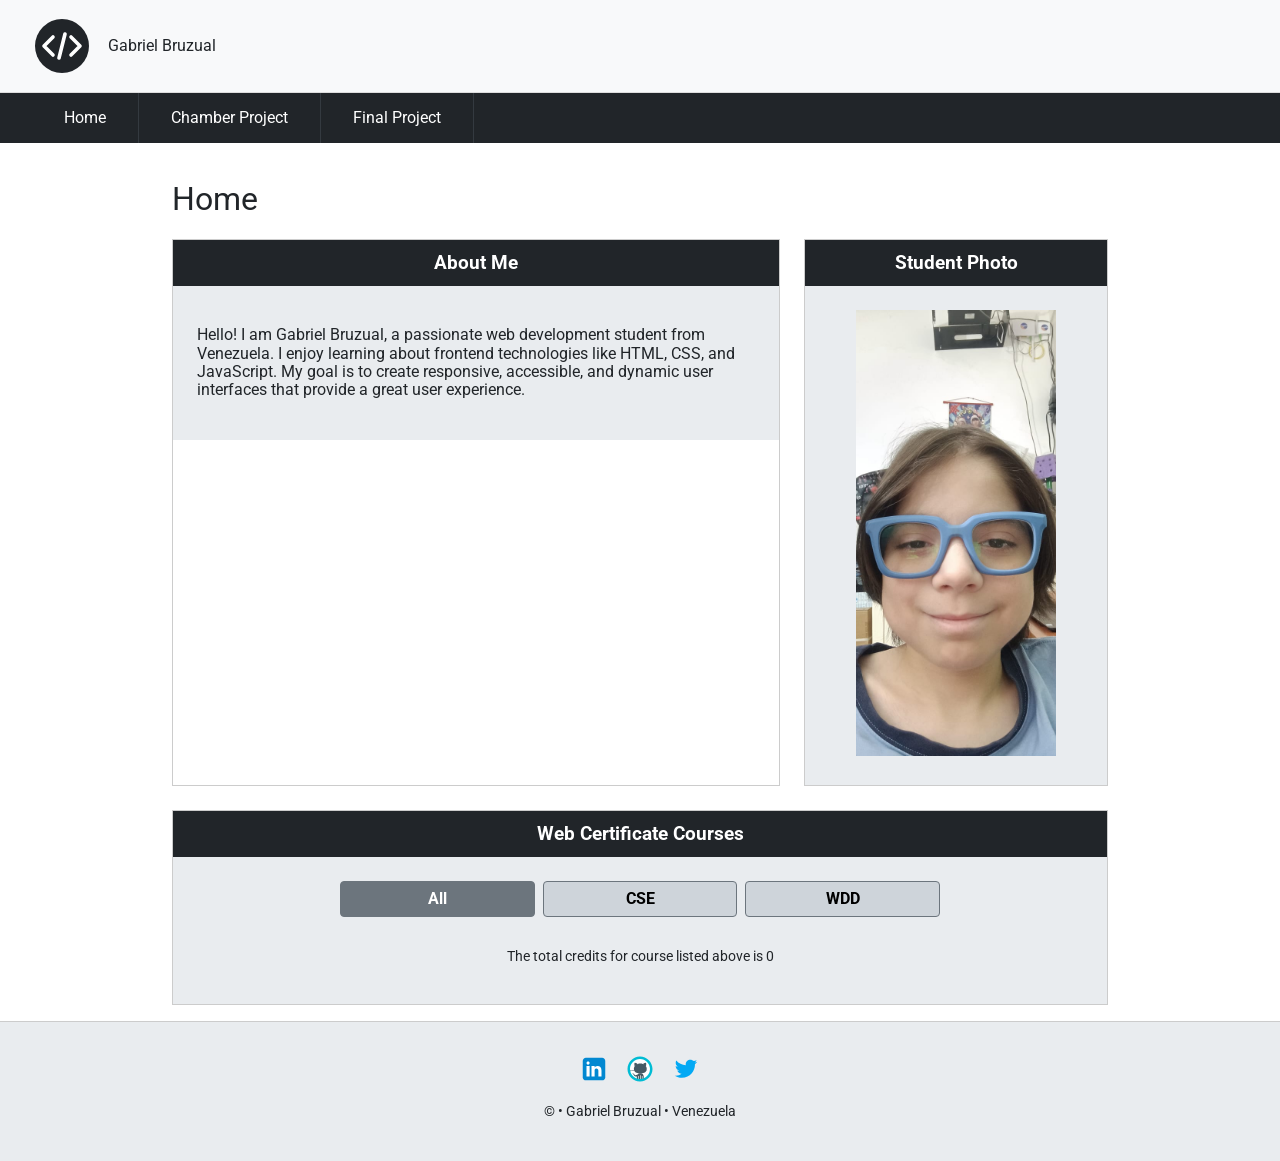
==== index.html @ d6464124 "first activity done v1" ====
<!DOCTYPE html>
<html lang="en">
<head>
    <meta charset="UTF-8">
    <meta name="viewport" content="width=device-width, initial-scale=1.0">
    <title>WDD 231 - Course Home Page</title>
    <meta name="description" content="Course home page for Gabriel Bruzual in WDD 231: Web Frontend Development I.">
    <meta name="author" content="Gabriel Bruzual">

    <link rel="preconnect" href="https://fonts.googleapis.com">
    <link rel="preconnect" href="https://fonts.gstatic.com" crossorigin>
    <link href="https://fonts.googleapis.com/css2?family=Montserrat:ital,wght@0,100..900;1,100..900&family=Roboto:ital,wght@0,100..900;1,100..900&display=swap" rel="stylesheet">

    <link rel="stylesheet" href="styles/normalize.css">
    <link rel="stylesheet" href="styles/small.css">
    <link rel="stylesheet" href="styles/larger.css">

    <script src="scripts/navigation.js" defer></script>
    <script src="scripts/date.js" defer></script>
    <script src="scripts/course.js" defer></script>
</head>
<body>
    <header>
      <div class="logo-area">
        <img src="images/logo.svg" alt="Site Logo" width="60" height="60">
        <span>Gabriel Bruzual</span>
      </div>
      <button id="menu-button" aria-label="Toggle menu">☰</button>
    </header>

    <nav>
        <ul id="nav-menu">
            <li><a href="#" class="active">Home</a></li>
            <li><a href="chamber/index.html">Chamber Project</a></li>
            <li><a href="final/index.html">Final Project</a></li>
        </ul>
    </nav>

    <main>
        <h1>Home</h1>
        <div class="grid-container">
            <section class="card" id="about">
                <h2>About Me</h2>
                <div class="card-content">
                    <p>Hello! I am Gabriel Bruzual, a passionate web development student from Venezuela. I enjoy learning about frontend technologies like HTML, CSS, and JavaScript. My goal is to create responsive, accessible, and dynamic user interfaces that provide a great user experience.</p>
                </div>
            </section>

            <section class="card" id="photo">
                <h2>Student Photo</h2>
                <div class="card-content photo-container">
                    <img src="images/profile.jpeg" alt="Gabriel Bruzual Profile Picture" width="200" height="250">
                </div>
            </section>

            <section class="card" id="courses-section">
                <h2>Web Certificate Courses</h2>
                <div class="card-content">
                    <div class="filter-buttons">
                        <button id="filter-all" class="btn active">All</button>
                        <button id="filter-cse" class="btn">CSE</button>
                        <button id="filter-wdd" class="btn">WDD</button>
                    </div>
                    <div id="course-container">
                    </div>
                    <p class="credits-display">The total credits for course listed above is <span id="total-credits">0</span></p>
                </div>
            </section>
        </div>
    </main>

    <footer>
        <div class="social-links">
            <a href="https://linkedin.com" target="_blank" aria-label="LinkedIn Profile">
                <img src="images/linkedin.svg" alt="LinkedIn Logo" width="30" height="30"></a>
            </a>
            <a href="https://github.com/GabrielPrograman" target="_blank" aria-label="GitHub Repository">
                <img src="images/github.svg" alt="GitHub Logo" width="30" height="30"></a>
            </a>
            <a href="https://twitter.com" target="_blank" aria-label="Twitter Profile">
                <img src="images/twitter.svg" alt="Twitter Logo" width="30" height="30"></a>
            </a>
        </div>
        <p>&copy; <span id="current-year"></span> &bull; Gabriel Bruzual &bull; Venezuela </p>
        <p id="lastModified"></p>
    </footer>
</body>
</html>
---- styles/small.css ----
:root {
    --header-bg: #f8f9fa;
    --nav-bg: #212529;
    --card-header-bg: #212529;
    --card-body-bg: #e9ecef;
    --text-dark: #212529;
    --text-light: #ffffff;
    --completed-bg: #adb5bd;
    --uncompleted-bg: #f8f9fa;
}

body {
    font-family: 'Roboto', sans-serif;
    color: var(--text-dark);
    margin: 0;
    padding: 0;
}

header {
    background-color: var(--header-bg);
    display: flex;
    justify-content: space-between;
    align-items: center;
    padding: 1rem 2rem;
    border-bottom: 1px solid #ddd;
}

.logo-area {
    display: flex;
    align-items: center;
    gap: 1rem;
}

#menu-button {
    background: #e9ecef;
    border: 1px solid #ccc;
    font-size: 1.5rem;
    padding: 0.2rem 0.6rem;
    cursor: pointer;
}

nav {
    background-color: var(--nav-bg);
}

nav ul {
    list-style: none;
    margin: 0;
    padding: 0;
    display: none;
    flex-direction: column;
}

nav ul.show {
    display: flex;
}

nav a {
    display: block;
    color: var(--text-light);
    text-decoration: none;
    padding: 1rem 2rem;
    border-bottom: 1px solid #343a40;
}

nav a:hover, nav a:active {
    background-color: #495057;
}

main {
    padding: 1rem 2rem;
    max-width: 1000px;
    margin: 0 auto;
}

h1 {
    font-weight: 400;
}

.grid-container {
    display: flex;
    flex-direction: column;
    gap: 1.5rem;
}

.card {
    border: 1px solid #ccc;
}

.card h2 {
    background-color: var(--card-header-bg);
    color: var(--text-light);
    margin: 0;
    padding: 0.75rem;
    text-align: center;
    font-size: 1.2rem;
}

.card-content {
    background-color: var(--card-body-bg);
    padding: 1.5rem;
}

.photo-container {
    text-align: center;
}

.photo-container img {
    max-width: 100%;
    height: auto;
    background-color: #adb5bd;
}

.filter-buttons {
    display: flex;
    justify-content: space-between;
    gap: 0.5rem;
    margin-bottom: 1rem;
}

.btn {
    flex: 1;
    padding: 0.5rem;
    background-color: #ced4da;
    border: 1px solid #6c757d;
    cursor: pointer;
    font-weight: bold;
    border-radius: 4px;
}

.btn:hover, .btn.active {
    background-color: #6c757d;
    color: #ffffff;
}

#course-container {
    display: flex;
    flex-direction: column;
    gap: 0.5rem;
}

.course-card {
    padding: 0.75rem;
    border: 1px solid #6c757d;
    text-align: center;
    font-weight: bold;
}

.course-card.completed {
    background-color: var(--completed-bg);
    color: #000;
}

.course-card.uncompleted {
    background-color: var(--uncompleted-bg);
    color: #000;
}

.credits-display {
    text-align: center;
    margin-top: 1rem;
    font-size: 0.9rem;
}

footer {
    background-color: var(--card-body-bg);
    text-align: center;
    padding: 2rem 1rem;
    border-top: 1px solid #ccc;
}

.social-links {
    display: flex;
    justify-content: center;
    gap: 1rem;
    margin-bottom: 1rem;
}

footer p {
    margin: 0.5rem 0;
    font-size: 0.9rem;
}
---- styles/larger.css ----
@media screen and (min-width: 768px) {
    #menu-button {
        display: none;
    }

    nav ul {
        display: flex;
        flex-direction: row;
        justify-content: flex-start;
        padding: 0 2rem;
    }

    nav a {
        border-bottom: none;
        border-right: 1px solid #343a40;
    }

    .grid-container {
        display: grid;
        grid-template-columns: 2fr 1fr;
        gap: 1.5rem;
    }

    #about {
        grid-column: 1 / 2;
    }

    #photo {
        grid-column: 2 / 3;
    }

    #courses-section {
        grid-column: 1 / 3;
    }

    .filter-buttons {
        max-width: 600px;
        margin: 0 auto 1rem auto;
    }

    #course-container {
        flex-direction: row;
        flex-wrap: wrap;
        justify-content: center;
    }

    .course-card {
        flex: 1 1 30%;
        max-width: 300px;
    }
}
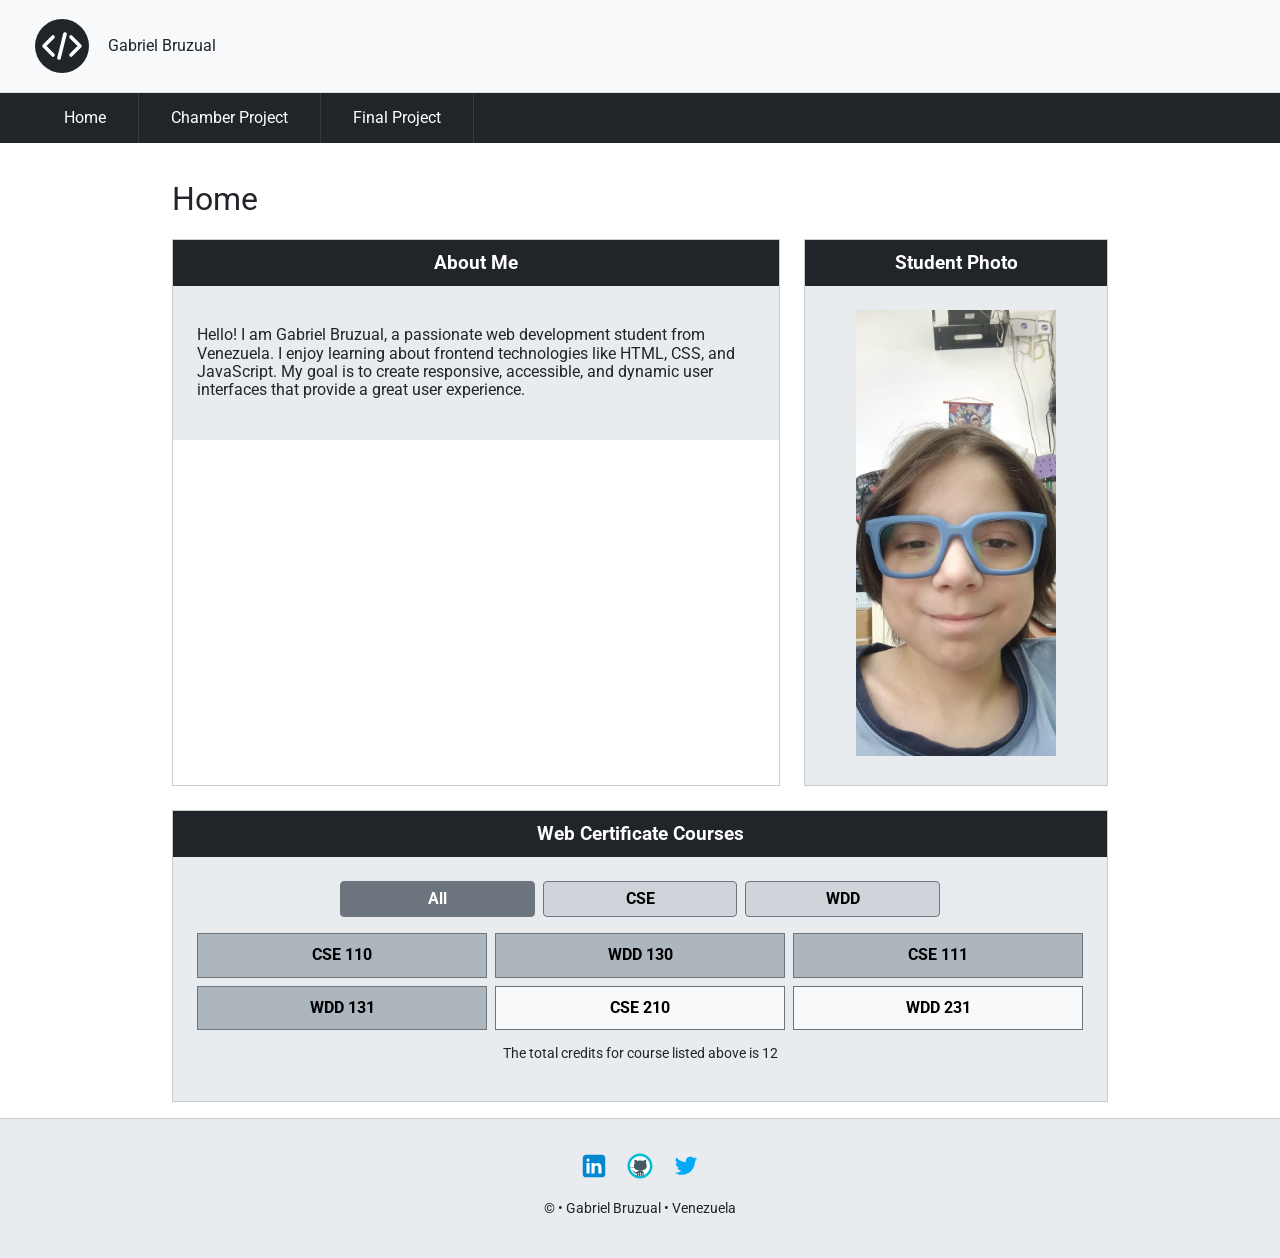
==== commit 23779117: "first activity done v4" ====
--- a/index.html
+++ b/index.html
@@ -6,6 +6,7 @@
     <title>WDD 231 - Course Home Page</title>
     <meta name="description" content="Course home page for Gabriel Bruzual in WDD 231: Web Frontend Development I.">
     <meta name="author" content="Gabriel Bruzual">
+    <link rel="icon" href="favicon.ico">
 
     <link rel="preconnect" href="https://fonts.googleapis.com">
     <link rel="preconnect" href="https://fonts.gstatic.com" crossorigin>
@@ -72,16 +73,16 @@
     <footer>
         <div class="social-links">
             <a href="https://linkedin.com" target="_blank" aria-label="LinkedIn Profile">
-                <img src="images/linkedin.svg" alt="LinkedIn Logo" width="30" height="30"></a>
+                <img src="images/linkedin.svg" alt="LinkedIn Logo" width="30" height="30">
             </a>
             <a href="https://github.com/GabrielPrograman" target="_blank" aria-label="GitHub Repository">
-                <img src="images/github.svg" alt="GitHub Logo" width="30" height="30"></a>
+                <img src="images/github.svg" alt="GitHub Logo" width="30" height="30">
             </a>
             <a href="https://twitter.com" target="_blank" aria-label="Twitter Profile">
-                <img src="images/twitter.svg" alt="Twitter Logo" width="30" height="30"></a>
+                <img src="images/twitter.svg" alt="Twitter Logo" width="30" height="30">
             </a>
         </div>
-        <p>&copy; <span id="current-year"></span> &bull; Gabriel Bruzual &bull; Venezuela </p>
+        <p>&copy; <span id="currentyear"></span> &bull; Gabriel Bruzual &bull; Venezuela</p>
         <p id="lastModified"></p>
     </footer>
 </body>
